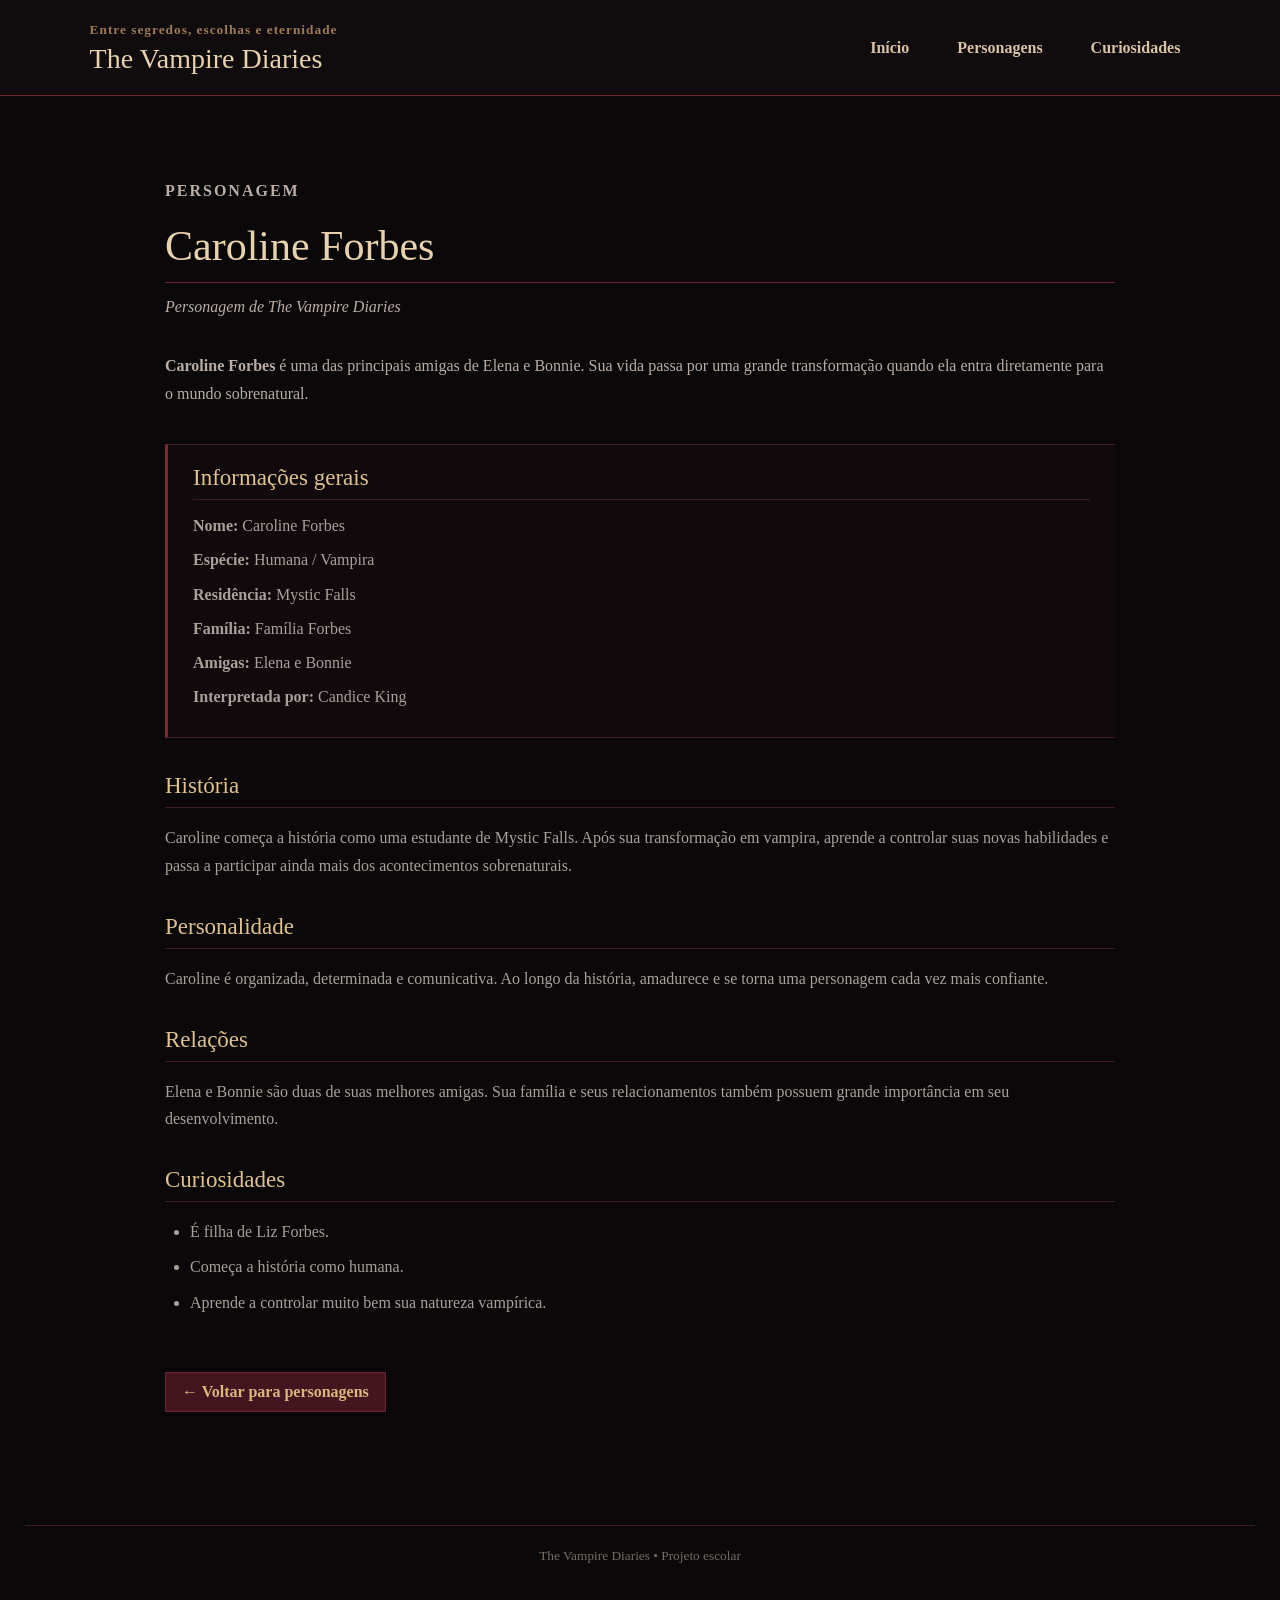
==== pages/caroline.html @ e614eb5e "first commit" ====
<!DOCTYPE html>
<html lang="pt-BR">

<head>
    <meta charset="UTF-8">
    <meta name="viewport" content="width=device-width, initial-scale=1.0">
    <title>Caroline Forbes • The Vampire Diaries</title>
    <link rel="stylesheet" href="../css/style.css">
</head>

<body>

<header>
    <section>
        <p class="frase"><small><b>Entre segredos, escolhas e eternidade</b></small></p>
        <h1>The Vampire Diaries</h1>
    </section>

    <nav class="header-itens">
        <a href="../index.html"><b>Início</b></a>
        <a href="personagens.html"><b>Personagens</b></a>
        <a href="curiosidades.html"><b>Curiosidades</b></a>
    </nav>
</header>

<main class="pagina-wiki">

    <article class="artigo-personagem">

        <p class="pequeno"><b>PERSONAGEM</b></p>
        <h2>Caroline Forbes</h2>
        <p class="subtitulo-personagem">Personagem de The Vampire Diaries</p>

        <p>
            <b>Caroline Forbes</b> é uma das principais amigas de Elena e Bonnie.
            Sua vida passa por uma grande transformação quando ela entra
            diretamente para o mundo sobrenatural.
        </p>

        <section class="ficha-personagem">
            <h3>Informações gerais</h3>
            <p><b>Nome:</b> Caroline Forbes</p>
            <p><b>Espécie:</b> Humana / Vampira</p>
            <p><b>Residência:</b> Mystic Falls</p>
            <p><b>Família:</b> Família Forbes</p>
            <p><b>Amigas:</b> Elena e Bonnie</p>
            <p><b>Interpretada por:</b> Candice King</p>
        </section>

        <section>
            <h3>História</h3>
            <p>
                Caroline começa a história como uma estudante de Mystic Falls.
                Após sua transformação em vampira, aprende a controlar suas
                novas habilidades e passa a participar ainda mais dos
                acontecimentos sobrenaturais.
            </p>
        </section>

        <section>
            <h3>Personalidade</h3>
            <p>
                Caroline é organizada, determinada e comunicativa.
                Ao longo da história, amadurece e se torna uma personagem
                cada vez mais confiante.
            </p>
        </section>

        <section>
            <h3>Relações</h3>
            <p>
                Elena e Bonnie são duas de suas melhores amigas.
                Sua família e seus relacionamentos também possuem grande
                importância em seu desenvolvimento.
            </p>
        </section>

        <section>
            <h3>Curiosidades</h3>
            <ul>
                <li>É filha de Liz Forbes.</li>
                <li>Começa a história como humana.</li>
                <li>Aprende a controlar muito bem sua natureza vampírica.</li>
            </ul>
        </section>

        <a class="voltar-personagens" href="personagens.html">
            ← Voltar para personagens
        </a>

    </article>

</main>

<footer><hr><p><small>The Vampire Diaries • Projeto escolar</small></p></footer>

</body>
</html>
---- css/style.css ----
/* ========================================
   CONFIGURAÇÕES GERAIS
======================================== */

* {
    box-sizing: border-box;
}

body {
    margin: 0;
    background-color: #0b0809;
    color: #e7ddd0;
    font-family: Georgia, "Times New Roman", serif;
}


/* ========================================
   HEADER
======================================== */

header {
    display: flex;
    justify-content: space-between;
    align-items: center;

    padding: 20px 7%;

    background-color: #100b0c;

    border-bottom: 1px solid #6d2630;
}

header h1 {
    margin: 5px 0 0;

    color: #e7d2ad;

    font-size: 28px;
    font-weight: normal;
}

.frase {
    margin: 0;

    color: #9d7b57;

    letter-spacing: 1px;
}

.header-itens {
    display: flex;
    gap: 28px;
}

.header-itens a {
    color: #d8c3a5;

    text-decoration: none;
    font-weight: bold;

    padding: 8px 10px;
}

.header-itens a:hover {
    color: #ffffff;
    background-color: #46151d;
}


/* ========================================
   MAIN
======================================== */

main {
    width: 86%;
    max-width: 1200px;

    margin: 0 auto;
}


/* ========================================
   PÁGINA INICIAL
======================================== */

.inicio {
    display: flex;
    align-items: center;

    min-height: 540px;

    gap: 50px;

    border-bottom: 1px solid #4d1c23;
}

.texto-inicio {
    width: 48%;
}

.texto-inicio h2 {
    color: #e8d2b0;

    font-size: 38px;
    font-weight: normal;

    line-height: 1.1;
}

.texto-inicio p {
    color: #b9a99a;

    line-height: 1.7;

    font-size: 16px;
}

.imagem-inicio {
    width: 52%;
}

.imagem-inicio img {
    display: block;

    width: 100%;
    height: 430px;

    object-fit: cover;

    border-radius: 4px;

    border: 1px solid #6e2630;
}


/* BOTÃO */

.botao {
    display: inline-block;

    margin-top: 15px;

    padding: 12px 20px;

    background-color: #4b1720;

    color: #e3c898;

    text-decoration: none;
    font-weight: bold;

    border: 1px solid #9a7040;
}

.botao:hover {
    background-color: #6b202b;

    color: #ffffff;
}


/* ========================================
   DESTAQUES DA HOME
======================================== */

#destaques {
    padding: 70px 0;
}

.titulo-secao {
    text-align: center;

    max-width: 650px;

    margin: auto;
}

.titulo-secao h2 {
    color: #e7d2ad;

    font-size: 30px;

    font-weight: normal;
}

.titulo-secao p {
    color: #aaa09a;

    line-height: 1.6;
}

.destaques {
    display: flex;

    gap: 20px;

    margin-top: 40px;
}

.destaque-card {
    flex: 1;

    padding: 28px;

    background-color: #120c0e;

    border: 1px solid #4f1d25;
}

.destaque-card h3 {
    color: #cda66b;

    font-size: 21px;

    font-weight: normal;
}

.destaque-card p {
    color: #aaa09a;

    line-height: 1.6;
}


/* DESTAQUES CLICÁVEIS */

.link-destaque {
    flex: 1;

    display: flex;

    color: inherit;

    text-decoration: none;
}

.link-destaque .destaque-card {
    width: 100%;

    min-height: 210px;

    cursor: pointer;

    transition:
        transform 0.3s,
        border-color 0.3s,
        background-color 0.3s;
}

.link-destaque:hover .destaque-card {
    transform: translateY(-5px);

    border-color: #a06c3d;

    background-color: #160d10;
}

.link-destaque span {
    display: inline-block;

    margin-top: 15px;

    color: #cda66b;

    font-size: 14px;

    font-weight: bold;
}


/* ========================================
   CABEÇALHO DAS PÁGINAS
======================================== */

.cabecalho-pagina {
    padding: 70px 0 45px;

    border-bottom: 1px solid #4d1c23;
}

.pequeno {
    color: #a87945;

    letter-spacing: 2px;
}

.cabecalho-pagina h2 {
    margin: 10px 0;

    color: #e6d1ad;

    font-size: 42px;

    font-weight: normal;
}

.cabecalho-pagina p {
    color: #aaa09a;

    line-height: 1.6;
}


/* ========================================
   GALERIA DE PERSONAGENS
======================================== */

.galeria {
    display: grid;

    grid-template-columns:
        repeat(3, minmax(0, 1fr));

    gap: 25px;

    width: 100%;

    padding: 50px 0 80px;
}

.card {
    display: flex;

    flex-direction: column;

    width: 100%;

    min-width: 0;

    padding: 15px;

    background-color: #100a0c;

    border: 1px solid #54202a;

    overflow: hidden;

    transition:
        transform 0.3s,
        border-color 0.3s;
}

.card:hover {
    border-color: #a06c3d;

    transform: translateY(-4px);
}

.imagem-personagem {
    display: block;

    width: 100%;

    height: 260px;

    object-fit: cover;

    object-position: center;

    margin: 0;

    border-radius: 3px;

    cursor: pointer;
}

.card h3 {
    margin: 15px 0 8px;

    color: #dfc28f;

    font-size: 20px;

    font-weight: normal;
}

.card p {
    margin: 0 0 15px;

    color: #aaa09a;

    font-size: 14px;

    line-height: 1.5;

    flex-grow: 1;
}

.ver-mais {
    display: inline-block;

    align-self: flex-start;

    padding: 5px 0;

    color: #cda66b;

    text-decoration: none;

    font-weight: bold;
}

.ver-mais:hover {
    color: #ffffff;

    text-decoration: underline;
}


/* ========================================
   CURIOSIDADES
======================================== */

.curiosidades {
    display: flex;

    gap: 45px;

    padding: 55px 0;
}

.imagem-curiosidade {
    width: 42%;
}

.imagem-curiosidade img {
    display: block;

    width: 100%;

    height: 500px;

    object-fit: cover;

    border-radius: 4px;

    border: 1px solid #60232c;
}

.lista-curiosidades {
    width: 58%;
}

.curiosidade {
    display: flex;

    gap: 20px;

    padding: 20px 0;

    border-bottom: 1px solid #3b1a20;
}

.numero {
    margin: 0;

    color: #c99d58;

    font-size: 25px;
}

.conteudo-curiosidade {
    width: 100%;
}

.conteudo-curiosidade h3 {
    margin: 0 0 8px;

    color: #e0c99f;

    font-weight: normal;
}

.conteudo-curiosidade > p {
    margin: 0;

    color: #aaa09a;

    line-height: 1.5;
}


/* BOTÃO DAS CURIOSIDADES */

.botao-curiosidade {
    margin-top: 12px;

    padding: 0;

    background-color: transparent;

    border: none;

    color: #cda66b;

    font-family:
        Georgia,
        "Times New Roman",
        serif;

    font-size: 14px;

    font-weight: bold;

    cursor: pointer;
}

.botao-curiosidade:hover {
    color: #ffffff;

    text-decoration: underline;
}


/* TEXTO ESCONDIDO */

.texto-extra {
    display: none;

    margin-top: 15px;

    padding: 15px 18px;

    background-color: #100a0c;

    border-left: 2px solid #7b2935;
}

.texto-extra.mostrar {
    display: block;
}

.texto-extra p {
    margin: 0;

    color: #aaa09a;

    font-size: 14px;

    line-height: 1.7;
}


/* ========================================
   VOCÊ SABIA?
======================================== */

.voce-sabia {
    padding: 70px 0;

    border-top: 1px solid #4d1c23;
}

.titulo-sabia {
    text-align: center;

    max-width: 650px;

    margin: 0 auto 40px;
}

.titulo-sabia h2 {
    margin: 10px 0;

    color: #e7d2ad;

    font-size: 32px;

    font-weight: normal;
}

.titulo-sabia p {
    color: #aaa09a;

    line-height: 1.6;
}


/* TRÊS CARDS LADO A LADO */

.cards-sabia {
    display: flex;

    gap: 20px;

    align-items: stretch;
}

.card-sabia {
    flex: 1;

    padding: 28px;

    background-color: #100a0c;

    border: 1px solid #54202a;

    transition:
        transform 0.3s,
        border-color 0.3s;
}

.card-sabia:hover {
    transform: translateY(-5px);

    border-color: #a06c3d;
}

.simbolo-sabia {
    margin: 0 0 12px;

    font-size: 23px;
}

.card-sabia h3 {
    margin: 0 0 15px;

    color: #dfc28f;

    font-size: 21px;

    font-weight: normal;
}

.card-sabia > p:not(.simbolo-sabia) {
    color: #aaa09a;

    line-height: 1.6;
}


/* BOTÃO DESCOBRIR */

.abrir-sabia {
    margin-top: 15px;

    padding: 0;

    background: none;

    border: none;

    color: #cda66b;

    font-family:
        Georgia,
        "Times New Roman",
        serif;

    font-size: 14px;

    font-weight: bold;

    cursor: pointer;
}

.abrir-sabia:hover {
    color: #ffffff;

    text-decoration: underline;
}


/* RESPOSTA DOS CARDS */

.resposta-sabia {
    display: none;

    margin-top: 20px;

    padding-top: 15px;

    border-top: 1px solid #4d1c23;
}

.resposta-sabia.mostrar {
    display: block;
}

.resposta-sabia p {
    margin: 0;

    color: #aaa09a;

    font-size: 14px;

    line-height: 1.7;
}


/* ========================================
   LINK EXTERNO
======================================== */

.link-externo {
    text-align: center;

    padding: 35px;

    margin-bottom: 70px;

    background-color: #110b0d;

    border: 1px solid #4d1c24;
}

.link-externo h3 {
    color: #dec18d;

    font-weight: normal;
}

.link-externo p {
    color: #aaa09a;
}

.link-externo a {
    display: inline-block;

    padding: 10px 18px;

    color: #e0c28d;

    background-color: #43151e;

    text-decoration: none;

    font-weight: bold;
}

.link-externo a:hover {
    background-color: #681f2b;

    color: #ffffff;
}


/* ========================================
   PÁGINA INDIVIDUAL DO PERSONAGEM
======================================== */

.personagem-individual {
    display: flex;

    align-items: center;

    gap: 50px;

    padding: 70px 0;

    border-bottom: 1px solid #4d1c23;
}

.personagem-individual article {
    width: 50%;
}

.personagem-individual h2 {
    color: #e6d1ad;

    font-size: 42px;

    font-weight: normal;
}

.personagem-individual p {
    color: #aaa09a;

    line-height: 1.7;
}

.personagem-individual img {
    display: block;

    width: 100%;

    height: 450px;

    object-fit: cover;

    border: 1px solid #6e2630;

    border-radius: 4px;
}

.informacao-personagem {
    padding: 50px 0 80px;
}

.informacao-personagem h3 {
    color: #dfc28f;

    font-size: 25px;

    font-weight: normal;
}

.informacao-personagem p {
    color: #aaa09a;

    line-height: 1.7;
}

.informacao-personagem a {
    display: inline-block;

    margin-top: 20px;

    padding: 10px 18px;

    color: #e0c28d;

    background-color: #43151e;

    border: 1px solid #6e2630;

    text-decoration: none;
}

.informacao-personagem a:hover {
    background-color: #681f2b;

    color: #ffffff;
}


/* ========================================
   MINI WIKIPEDIA
======================================== */

.pagina-wiki {
    width: 86%;

    max-width: 950px;

    margin: 0 auto;
}

.artigo-personagem {
    padding: 65px 0 80px;
}

.artigo-personagem > h2 {
    margin: 8px 0 5px;

    color: #e7d2ad;

    font-size: 42px;

    font-weight: normal;

    border-bottom: 1px solid #6d2630;

    padding-bottom: 12px;
}

.subtitulo-personagem {
    margin-top: 10px;

    margin-bottom: 30px;

    color: #887c75;

    font-style: italic;
}

.artigo-personagem > p {
    color: #b9ada5;

    font-size: 16px;

    line-height: 1.8;
}

.artigo-personagem section {
    margin-top: 35px;
}

.artigo-personagem section h3 {
    margin-bottom: 12px;

    padding-bottom: 8px;

    color: #dfc28f;

    font-size: 23px;

    font-weight: normal;

    border-bottom: 1px solid #3f1a20;
}

.artigo-personagem section p,
.artigo-personagem li {
    color: #aaa09a;

    line-height: 1.7;
}

.ficha-personagem {
    padding: 20px 25px;

    background-color: #100a0c;

    border-left: 3px solid #7b2935;

    border-top: 1px solid #3f1a20;

    border-bottom: 1px solid #3f1a20;
}

.ficha-personagem h3 {
    margin-top: 0;
}

.ficha-personagem p {
    margin: 7px 0;
}

.artigo-personagem ul {
    padding-left: 25px;
}

.artigo-personagem li {
    margin-bottom: 8px;
}

.voltar-personagens {
    display: inline-block;

    margin-top: 40px;

    padding: 10px 16px;

    color: #d9b77c;

    background-color: #43151e;

    border: 1px solid #6e2630;

    text-decoration: none;

    font-weight: bold;
}

.voltar-personagens:hover {
    background-color: #681f2b;

    color: #ffffff;
}


/* ========================================
   FOOTER
======================================== */

footer {
    text-align: center;

    padding: 25px;

    color: #766b65;
}

footer hr {
    margin-bottom: 20px;

    border: 0;

    border-top: 1px solid #3e1b21;
}


/* ========================================
   RESPONSIVIDADE
======================================== */

@media (max-width: 900px) {

    .galeria {
        grid-template-columns:
            repeat(2, minmax(0, 1fr));
    }

}


@media (max-width: 650px) {

    header {
        flex-direction: column;

        gap: 20px;

        text-align: center;
    }

    .header-itens {
        flex-wrap: wrap;

        justify-content: center;
    }

    main {
        width: 90%;
    }

    .inicio {
        flex-direction: column;

        padding: 50px 0;
    }

    .texto-inicio,
    .imagem-inicio {
        width: 100%;
    }

    .destaques {
        flex-direction: column;
    }

    .galeria {
        grid-template-columns: 1fr;
    }

    .curiosidades {
        flex-direction: column;
    }

    .imagem-curiosidade,
    .lista-curiosidades {
        width: 100%;
    }

    .cards-sabia {
        flex-direction: column;
    }

    .personagem-individual {
        flex-direction: column;
    }

    .personagem-individual article {
        width: 100%;
    }

    .pagina-wiki {
        width: 90%;
    }

    .artigo-personagem > h2 {
        font-size: 34px;
    }

}
/* ========================================
   GALERIA DE IMAGENS DA HOME
======================================== */

.galeria-inicio {
    position: relative;
}


/* IMAGEM CLICÁVEL */

.galeria-inicio img {
    cursor: pointer;

    transition:
        opacity 0.3s,
        transform 0.3s;
}

.galeria-inicio img:hover {
    opacity: 0.9;
}


/* ========================================
   CONTADOR 1 / 5
======================================== */

.indicador-imagem {
    position: absolute;

    right: 15px;
    bottom: 15px;

    padding: 7px 11px;

    background-color: rgba(11, 8, 9, 0.88);

    color: #e7d2ad;

    border: 1px solid #6d2630;

    font-size: 13px;
}


/* ========================================
   BOLINHAS
======================================== */

.bolinhas-galeria {
    display: flex;

    justify-content: center;
    align-items: center;

    gap: 10px;

    margin-top: 15px;
}


.bolinha {
    width: 10px;
    height: 10px;

    padding: 0;

    border-radius: 50%;

    border: 1px solid #9d7b57;

    background-color: transparent;

    cursor: pointer;

    transition:
        background-color 0.3s,
        transform 0.3s;
}


.bolinha:hover {
    background-color: #9d7b57;

    transform: scale(1.2);
}


.bolinha.ativa {
    background-color: #cda66b;

    border-color: #cda66b;
}
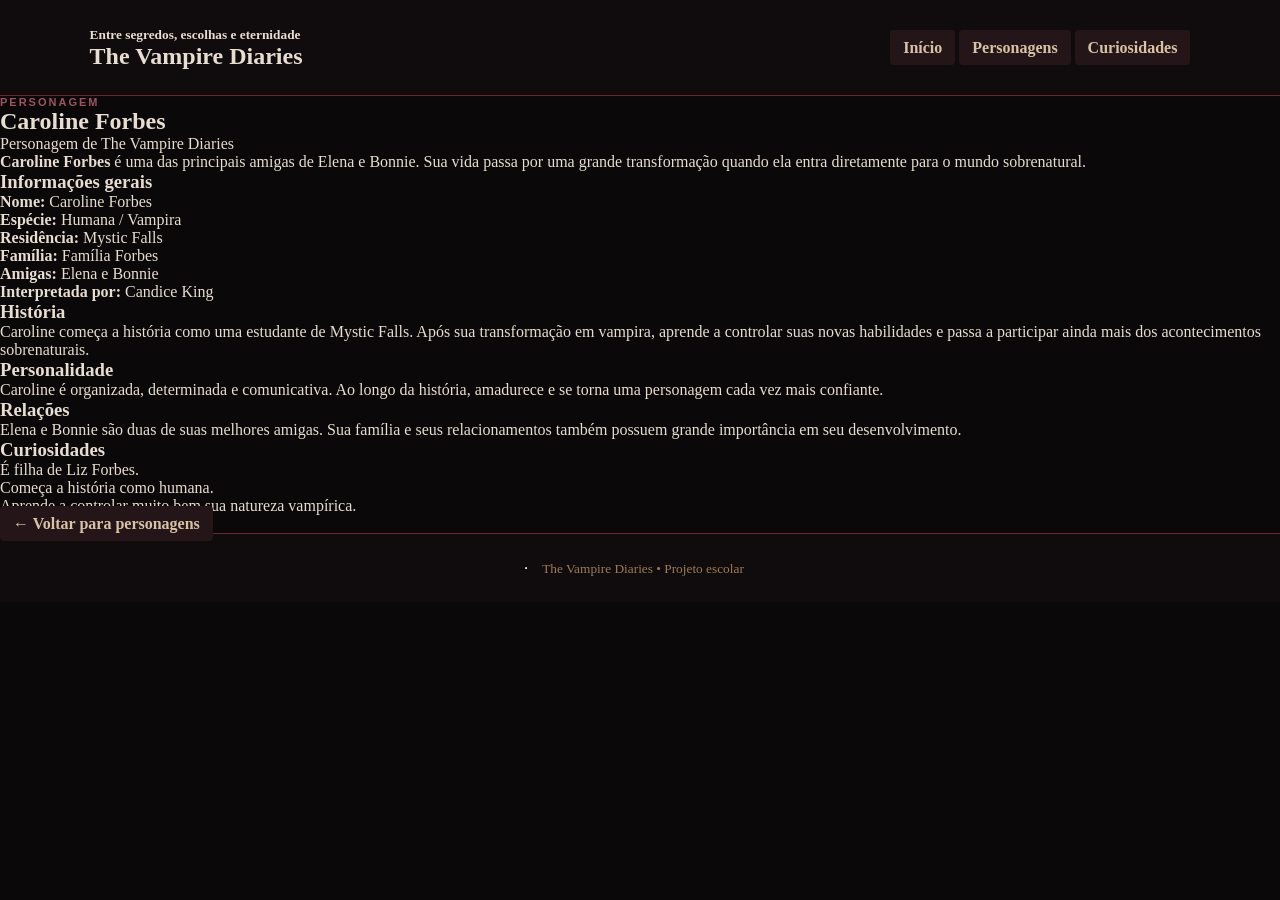
==== commit 0733871b: "first commit" ====
--- a/pages/caroline.html
+++ b/pages/caroline.html
@@ -5,7 +5,7 @@
     <meta charset="UTF-8">
     <meta name="viewport" content="width=device-width, initial-scale=1.0">
     <title>Caroline Forbes • The Vampire Diaries</title>
-    <link rel="stylesheet" href="../css/style.css">
+    <link rel="stylesheet" href="/css/style.css">
 </head>
 
 <body>
@@ -95,4 +95,4 @@
 <footer><hr><p><small>The Vampire Diaries • Projeto escolar</small></p></footer>
 
 </body>
-</html>+</html>
--- a/css/style.css
+++ b/css/style.css
@@ -1,1150 +1,316 @@
-/* ========================================
-   CONFIGURAÇÕES GERAIS
-======================================== */
-
 * {
-    box-sizing: border-box;
+margin: 0;
+padding: 0;
+box-sizing: border-box;
 }
 
 body {
-    margin: 0;
-    background-color: #0b0809;
-    color: #e7ddd0;
-    font-family: Georgia, "Times New Roman", serif;
-}
-
-
-/* ========================================
-   HEADER
-======================================== */
+font-family: Georgia, "Times New Roman", serif;
+background-color: #0b0809;
+color: #e7ddd0;
+}
+
+
 
 header {
-    display: flex;
-    justify-content: space-between;
-    align-items: center;
-
-    padding: 20px 7%;
-
-    background-color: #100b0c;
-
-    border-bottom: 1px solid #6d2630;
-}
-
-header h1 {
-    margin: 5px 0 0;
-
-    color: #e7d2ad;
-
-    font-size: 28px;
-    font-weight: normal;
-}
-
-.frase {
-    margin: 0;
-
-    color: #9d7b57;
-
-    letter-spacing: 1px;
-}
-
-.header-itens {
-    display: flex;
-    gap: 28px;
-}
-
-.header-itens a {
-    color: #d8c3a5;
-
-    text-decoration: none;
-    font-weight: bold;
-
-    padding: 8px 10px;
-}
-
-.header-itens a:hover {
-    color: #ffffff;
-    background-color: #46151d;
-}
-
-
-/* ========================================
-   MAIN
-======================================== */
-
-main {
-    width: 86%;
-    max-width: 1200px;
-
-    margin: 0 auto;
-}
-
-
-/* ========================================
-   PÁGINA INICIAL
-======================================== */
+display: flex;
+justify-content: space-between;
+align-items: center;
+gap: 30px;
+
+padding: 25px 7%;
+
+background-color: #100b0c;
+border-bottom: 1px solid #6d2630;
+}
+
+.titulo h1 {
+font-size: 30px;
+color: #e7d2ad;
+margin-bottom: 5px;
+}
+
+.titulo p {
+font-size: 14px;
+color: #9d7b57;
+}
+
+
+
+
+.menu {
+display: flex;
+align-items: center;
+gap: 10px;
+}
+
+a {
+color: #d8c3a5;
+background-color: #241519;
+
+padding: 9px 13px;
+
+text-decoration: none;
+font-weight: bold;
+
+border-radius: 4px;
+}
+
+a:hover {
+color: #ffffff;
+background-color: #46151d;
+}
+
+
+
 
 .inicio {
-    display: flex;
-    align-items: center;
-
-    min-height: 540px;
-
-    gap: 50px;
-
-    border-bottom: 1px solid #4d1c23;
-}
-
-.texto-inicio {
-    width: 48%;
-}
-
-.texto-inicio h2 {
-    color: #e8d2b0;
-
-    font-size: 38px;
-    font-weight: normal;
-
-    line-height: 1.1;
-}
-
-.texto-inicio p {
-    color: #b9a99a;
-
-    line-height: 1.7;
-
-    font-size: 16px;
-}
-
-.imagem-inicio {
-    width: 52%;
-}
-
-.imagem-inicio img {
-    display: block;
-
-    width: 100%;
-    height: 430px;
-
-    object-fit: cover;
-
-    border-radius: 4px;
-
-    border: 1px solid #6e2630;
-}
-
-
-/* BOTÃO */
-
-.botao {
-    display: inline-block;
-
-    margin-top: 15px;
-
-    padding: 12px 20px;
-
-    background-color: #4b1720;
-
-    color: #e3c898;
-
-    text-decoration: none;
-    font-weight: bold;
-
-    border: 1px solid #9a7040;
-}
-
-.botao:hover {
-    background-color: #6b202b;
-
-    color: #ffffff;
-}
-
-
-/* ========================================
-   DESTAQUES DA HOME
-======================================== */
+display: flex;
+justify-content: space-between;
+align-items: center;
+gap: 50px;
+
+padding: 60px 7%;
+}
+
+.inicio-texto {
+flex: 1;
+}
+
+.inicio-texto h2 {
+font-size: 40px;
+color: #e7d2ad;
+
+margin-top: 8px;
+margin-right: 0;
+margin-bottom: 18px;
+margin-left: 0;
+}
+
+.inicio-texto > p {
+line-height: 1.6;
+margin-bottom: 25px;
+}
+
+.pequeno {
+font-family: Arial, sans-serif;
+
+font-size: 11px;
+font-weight: bold;
+
+color: #9d5360;
+
+letter-spacing: 2px;
+}
+
+.inicio-imagem {
+flex: 1;
+}
+
+.inicio-imagem img {
+width: 100%;
+height: 350px;
+
+object-fit: cover;
+
+border-radius: 10px;
+}
+
+
+
 
 #destaques {
-    padding: 70px 0;
-}
-
-.titulo-secao {
-    text-align: center;
-
-    max-width: 650px;
-
-    margin: auto;
-}
-
-.titulo-secao h2 {
-    color: #e7d2ad;
-
-    font-size: 30px;
-
-    font-weight: normal;
-}
-
-.titulo-secao p {
-    color: #aaa09a;
-
-    line-height: 1.6;
-}
-
-.destaques {
-    display: flex;
-
-    gap: 20px;
-
-    margin-top: 40px;
-}
-
-.destaque-card {
-    flex: 1;
-
-    padding: 28px;
-
-    background-color: #120c0e;
-
-    border: 1px solid #4f1d25;
-}
-
-.destaque-card h3 {
-    color: #cda66b;
-
-    font-size: 21px;
-
-    font-weight: normal;
-}
-
-.destaque-card p {
-    color: #aaa09a;
-
-    line-height: 1.6;
-}
-
-
-/* DESTAQUES CLICÁVEIS */
-
-.link-destaque {
-    flex: 1;
-
-    display: flex;
-
-    color: inherit;
-
-    text-decoration: none;
-}
-
-.link-destaque .destaque-card {
-    width: 100%;
-
-    min-height: 210px;
-
-    cursor: pointer;
-
-    transition:
-        transform 0.3s,
-        border-color 0.3s,
-        background-color 0.3s;
-}
-
-.link-destaque:hover .destaque-card {
-    transform: translateY(-5px);
-
-    border-color: #a06c3d;
-
-    background-color: #160d10;
-}
-
-.link-destaque span {
-    display: inline-block;
-
-    margin-top: 15px;
-
-    color: #cda66b;
-
-    font-size: 14px;
-
-    font-weight: bold;
-}
-
-
-/* ========================================
-   CABEÇALHO DAS PÁGINAS
-======================================== */
-
-.cabecalho-pagina {
-    padding: 70px 0 45px;
-
-    border-bottom: 1px solid #4d1c23;
-}
-
-.pequeno {
-    color: #a87945;
-
-    letter-spacing: 2px;
-}
-
-.cabecalho-pagina h2 {
-    margin: 10px 0;
-
-    color: #e6d1ad;
-
-    font-size: 42px;
-
-    font-weight: normal;
-}
-
-.cabecalho-pagina p {
-    color: #aaa09a;
-
-    line-height: 1.6;
-}
-
-
-/* ========================================
-   GALERIA DE PERSONAGENS
-======================================== */
-
-.galeria {
-    display: grid;
-
-    grid-template-columns:
-        repeat(3, minmax(0, 1fr));
-
-    gap: 25px;
-
-    width: 100%;
-
-    padding: 50px 0 80px;
-}
+padding: 50px 7%;
+background-color: #100b0c;
+}
+
+#destaques h2 {
+font-size: 30px;
+color: #e7d2ad;
+
+margin: 8px 0 10px;
+}
+
+.texto-pagina {
+color: #b9aaa1;
+margin-bottom: 25px;
+}
+
+.cards-inicio {
+display: flex;
+gap: 20px;
+
+margin-bottom: 30px;
+}
+
+.destaque {
+flex: 1;
+
+padding: 22px;
+
+background-color: #181113;
+
+border-radius: 7px;
+}
+
+.destaque h3 {
+color: #d8c3a5;
+margin-bottom: 10px;
+}
+
+.destaque p {
+font-family: Arial, sans-serif;
+
+font-size: 14px;
+color: #b9aaa1;
+
+line-height: 1.5;
+}
+
+
+
+
+.personagens {
+padding: 50px 7%;
+}
+
+.personagens h2 {
+font-size: 32px;
+color: #e7d2ad;
+
+margin-top: 8px;
+margin-bottom: 10px;
+margin-left: 0;
+margin-right: 0;
+}
+
+.container-cards {
+display: flex;
+flex-wrap: wrap;
+gap: 20px;
+}
+
+
+
 
 .card {
-    display: flex;
-
-    flex-direction: column;
-
-    width: 100%;
-
-    min-width: 0;
-
-    padding: 15px;
-
-    background-color: #100a0c;
-
-    border: 1px solid #54202a;
-
-    overflow: hidden;
-
-    transition:
-        transform 0.3s,
-        border-color 0.3s;
-}
-
-.card:hover {
-    border-color: #a06c3d;
-
-    transform: translateY(-4px);
-}
-
-.imagem-personagem {
-    display: block;
-
-    width: 100%;
-
-    height: 260px;
-
-    object-fit: cover;
-
-    object-position: center;
-
-    margin: 0;
-
-    border-radius: 3px;
-
-    cursor: pointer;
-}
-
-.card h3 {
-    margin: 15px 0 8px;
-
-    color: #dfc28f;
-
-    font-size: 20px;
-
-    font-weight: normal;
-}
-
-.card p {
-    margin: 0 0 15px;
-
-    color: #aaa09a;
-
-    font-size: 14px;
-
-    line-height: 1.5;
-
-    flex-grow: 1;
-}
-
-.ver-mais {
-    display: inline-block;
-
-    align-self: flex-start;
-
-    padding: 5px 0;
-
-    color: #cda66b;
-
-    text-decoration: none;
-
-    font-weight: bold;
-}
-
-.ver-mais:hover {
-    color: #ffffff;
-
-    text-decoration: underline;
-}
-
-
-/* ========================================
-   CURIOSIDADES
-======================================== */
-
-.curiosidades {
-    display: flex;
-
-    gap: 45px;
-
-    padding: 55px 0;
-}
-
-.imagem-curiosidade {
-    width: 42%;
-}
-
-.imagem-curiosidade img {
-    display: block;
-
-    width: 100%;
-
-    height: 500px;
-
-    object-fit: cover;
-
-    border-radius: 4px;
-
-    border: 1px solid #60232c;
-}
-
-.lista-curiosidades {
-    width: 58%;
+width: 31%;
+
+background-color: #151012;
+
+border-radius: 8px;
+
+overflow: hidden;
+}
+
+.card img {
+width: 100%;
+height: 300px;
+
+object-fit: cover;
+}
+
+.card-conteudo {
+padding: 18px;
+}
+
+.card-conteudo h3 {
+font-size: 18px;
+color: #e7d2ad;
+
+margin-bottom: 8px;
+}
+
+.card-conteudo p {
+font-family: Arial, sans-serif;
+
+font-size: 14px;
+color: #b9aaa1;
+
+line-height: 1.5;
+}
+
+
+
+
+#curiosidades {
+display: flex;
+justify-content: space-between;
+align-items: center;
+
+gap: 50px;
+
+padding: 60px 7%;
+}
+
+.curiosidades-texto {
+flex: 1;
+}
+
+.curiosidades-texto > h2 {
+font-size: 34px;
+color: #e7d2ad;
+
+margin-top: 8px;
+margin-bottom: 25px;
+margin-left: 0;
+margin-right: 0;
 }
 
 .curiosidade {
-    display: flex;
-
-    gap: 20px;
-
-    padding: 20px 0;
-
-    border-bottom: 1px solid #3b1a20;
-}
-
-.numero {
-    margin: 0;
-
-    color: #c99d58;
-
-    font-size: 25px;
-}
-
-.conteudo-curiosidade {
-    width: 100%;
-}
-
-.conteudo-curiosidade h3 {
-    margin: 0 0 8px;
-
-    color: #e0c99f;
-
-    font-weight: normal;
-}
-
-.conteudo-curiosidade > p {
-    margin: 0;
-
-    color: #aaa09a;
-
-    line-height: 1.5;
-}
-
-
-/* BOTÃO DAS CURIOSIDADES */
-
-.botao-curiosidade {
-    margin-top: 12px;
-
-    padding: 0;
-
-    background-color: transparent;
-
-    border: none;
-
-    color: #cda66b;
-
-    font-family:
-        Georgia,
-        "Times New Roman",
-        serif;
-
-    font-size: 14px;
-
-    font-weight: bold;
-
-    cursor: pointer;
-}
-
-.botao-curiosidade:hover {
-    color: #ffffff;
-
-    text-decoration: underline;
-}
-
-
-/* TEXTO ESCONDIDO */
-
-.texto-extra {
-    display: none;
-
-    margin-top: 15px;
-
-    padding: 15px 18px;
-
-    background-color: #100a0c;
-
-    border-left: 2px solid #7b2935;
-}
-
-.texto-extra.mostrar {
-    display: block;
-}
-
-.texto-extra p {
-    margin: 0;
-
-    color: #aaa09a;
-
-    font-size: 14px;
-
-    line-height: 1.7;
-}
-
-
-/* ========================================
-   VOCÊ SABIA?
-======================================== */
-
-.voce-sabia {
-    padding: 70px 0;
-
-    border-top: 1px solid #4d1c23;
-}
-
-.titulo-sabia {
-    text-align: center;
-
-    max-width: 650px;
-
-    margin: 0 auto 40px;
-}
-
-.titulo-sabia h2 {
-    margin: 10px 0;
-
-    color: #e7d2ad;
-
-    font-size: 32px;
-
-    font-weight: normal;
-}
-
-.titulo-sabia p {
-    color: #aaa09a;
-
-    line-height: 1.6;
-}
-
-
-/* TRÊS CARDS LADO A LADO */
-
-.cards-sabia {
-    display: flex;
-
-    gap: 20px;
-
-    align-items: stretch;
-}
-
-.card-sabia {
-    flex: 1;
-
-    padding: 28px;
-
-    background-color: #100a0c;
-
-    border: 1px solid #54202a;
-
-    transition:
-        transform 0.3s,
-        border-color 0.3s;
-}
-
-.card-sabia:hover {
-    transform: translateY(-5px);
-
-    border-color: #a06c3d;
-}
-
-.simbolo-sabia {
-    margin: 0 0 12px;
-
-    font-size: 23px;
-}
-
-.card-sabia h3 {
-    margin: 0 0 15px;
-
-    color: #dfc28f;
-
-    font-size: 21px;
-
-    font-weight: normal;
-}
-
-.card-sabia > p:not(.simbolo-sabia) {
-    color: #aaa09a;
-
-    line-height: 1.6;
-}
-
-
-/* BOTÃO DESCOBRIR */
-
-.abrir-sabia {
-    margin-top: 15px;
-
-    padding: 0;
-
-    background: none;
-
-    border: none;
-
-    color: #cda66b;
-
-    font-family:
-        Georgia,
-        "Times New Roman",
-        serif;
-
-    font-size: 14px;
-
-    font-weight: bold;
-
-    cursor: pointer;
-}
-
-.abrir-sabia:hover {
-    color: #ffffff;
-
-    text-decoration: underline;
-}
-
-
-/* RESPOSTA DOS CARDS */
-
-.resposta-sabia {
-    display: none;
-
-    margin-top: 20px;
-
-    padding-top: 15px;
-
-    border-top: 1px solid #4d1c23;
-}
-
-.resposta-sabia.mostrar {
-    display: block;
-}
-
-.resposta-sabia p {
-    margin: 0;
-
-    color: #aaa09a;
-
-    font-size: 14px;
-
-    line-height: 1.7;
-}
-
-
-/* ========================================
-   LINK EXTERNO
-======================================== */
-
-.link-externo {
-    text-align: center;
-
-    padding: 35px;
-
-    margin-bottom: 70px;
-
-    background-color: #110b0d;
-
-    border: 1px solid #4d1c24;
-}
-
-.link-externo h3 {
-    color: #dec18d;
-
-    font-weight: normal;
-}
-
-.link-externo p {
-    color: #aaa09a;
-}
-
-.link-externo a {
-    display: inline-block;
-
-    padding: 10px 18px;
-
-    color: #e0c28d;
-
-    background-color: #43151e;
-
-    text-decoration: none;
-
-    font-weight: bold;
-}
-
-.link-externo a:hover {
-    background-color: #681f2b;
-
-    color: #ffffff;
-}
-
-
-/* ========================================
-   PÁGINA INDIVIDUAL DO PERSONAGEM
-======================================== */
-
-.personagem-individual {
-    display: flex;
-
-    align-items: center;
-
-    gap: 50px;
-
-    padding: 70px 0;
-
-    border-bottom: 1px solid #4d1c23;
-}
-
-.personagem-individual article {
-    width: 50%;
-}
-
-.personagem-individual h2 {
-    color: #e6d1ad;
-
-    font-size: 42px;
-
-    font-weight: normal;
-}
-
-.personagem-individual p {
-    color: #aaa09a;
-
-    line-height: 1.7;
-}
-
-.personagem-individual img {
-    display: block;
-
-    width: 100%;
-
-    height: 450px;
-
-    object-fit: cover;
-
-    border: 1px solid #6e2630;
-
-    border-radius: 4px;
-}
-
-.informacao-personagem {
-    padding: 50px 0 80px;
-}
-
-.informacao-personagem h3 {
-    color: #dfc28f;
-
-    font-size: 25px;
-
-    font-weight: normal;
-}
-
-.informacao-personagem p {
-    color: #aaa09a;
-
-    line-height: 1.7;
-}
-
-.informacao-personagem a {
-    display: inline-block;
-
-    margin-top: 20px;
-
-    padding: 10px 18px;
-
-    color: #e0c28d;
-
-    background-color: #43151e;
-
-    border: 1px solid #6e2630;
-
-    text-decoration: none;
-}
-
-.informacao-personagem a:hover {
-    background-color: #681f2b;
-
-    color: #ffffff;
-}
-
-
-/* ========================================
-   MINI WIKIPEDIA
-======================================== */
-
-.pagina-wiki {
-    width: 86%;
-
-    max-width: 950px;
-
-    margin: 0 auto;
-}
-
-.artigo-personagem {
-    padding: 65px 0 80px;
-}
-
-.artigo-personagem > h2 {
-    margin: 8px 0 5px;
-
-    color: #e7d2ad;
-
-    font-size: 42px;
-
-    font-weight: normal;
-
-    border-bottom: 1px solid #6d2630;
-
-    padding-bottom: 12px;
-}
-
-.subtitulo-personagem {
-    margin-top: 10px;
-
-    margin-bottom: 30px;
-
-    color: #887c75;
-
-    font-style: italic;
-}
-
-.artigo-personagem > p {
-    color: #b9ada5;
-
-    font-size: 16px;
-
-    line-height: 1.8;
-}
-
-.artigo-personagem section {
-    margin-top: 35px;
-}
-
-.artigo-personagem section h3 {
-    margin-bottom: 12px;
-
-    padding-bottom: 8px;
-
-    color: #dfc28f;
-
-    font-size: 23px;
-
-    font-weight: normal;
-
-    border-bottom: 1px solid #3f1a20;
-}
-
-.artigo-personagem section p,
-.artigo-personagem li {
-    color: #aaa09a;
-
-    line-height: 1.7;
-}
-
-.ficha-personagem {
-    padding: 20px 25px;
-
-    background-color: #100a0c;
-
-    border-left: 3px solid #7b2935;
-
-    border-top: 1px solid #3f1a20;
-
-    border-bottom: 1px solid #3f1a20;
-}
-
-.ficha-personagem h3 {
-    margin-top: 0;
-}
-
-.ficha-personagem p {
-    margin: 7px 0;
-}
-
-.artigo-personagem ul {
-    padding-left: 25px;
-}
-
-.artigo-personagem li {
-    margin-bottom: 8px;
-}
-
-.voltar-personagens {
-    display: inline-block;
-
-    margin-top: 40px;
-
-    padding: 10px 16px;
-
-    color: #d9b77c;
-
-    background-color: #43151e;
-
-    border: 1px solid #6e2630;
-
-    text-decoration: none;
-
-    font-weight: bold;
-}
-
-.voltar-personagens:hover {
-    background-color: #681f2b;
-
-    color: #ffffff;
-}
-
-
-/* ========================================
-   FOOTER
-======================================== */
+padding: 18px;
+margin-bottom: 15px;
+
+background-color: #151012;
+
+border-radius: 7px;
+}
+
+.curiosidade h3 {
+color: #d8c3a5;
+margin-bottom: 8px;
+}
+
+.curiosidade p {
+font-family: Arial, sans-serif;
+
+font-size: 14px;
+color: #b9aaa1;
+
+line-height: 1.5;
+}
+
+.curiosidades-imagem {
+flex: 1;
+}
+
+.curiosidades-imagem img {
+width: 100%;
+height: 430px;
+
+object-fit: cover;
+
+border-radius: 10px;
+}
+
+
+
 
 footer {
-    text-align: center;
-
-    padding: 25px;
-
-    color: #766b65;
-}
-
-footer hr {
-    margin-bottom: 20px;
-
-    border: 0;
-
-    border-top: 1px solid #3e1b21;
-}
-
-
-/* ========================================
-   RESPONSIVIDADE
-======================================== */
-
-@media (max-width: 900px) {
-
-    .galeria {
-        grid-template-columns:
-            repeat(2, minmax(0, 1fr));
-    }
-
-}
-
-
-@media (max-width: 650px) {
-
-    header {
-        flex-direction: column;
-
-        gap: 20px;
-
-        text-align: center;
-    }
-
-    .header-itens {
-        flex-wrap: wrap;
-
-        justify-content: center;
-    }
-
-    main {
-        width: 90%;
-    }
-
-    .inicio {
-        flex-direction: column;
-
-        padding: 50px 0;
-    }
-
-    .texto-inicio,
-    .imagem-inicio {
-        width: 100%;
-    }
-
-    .destaques {
-        flex-direction: column;
-    }
-
-    .galeria {
-        grid-template-columns: 1fr;
-    }
-
-    .curiosidades {
-        flex-direction: column;
-    }
-
-    .imagem-curiosidade,
-    .lista-curiosidades {
-        width: 100%;
-    }
-
-    .cards-sabia {
-        flex-direction: column;
-    }
-
-    .personagem-individual {
-        flex-direction: column;
-    }
-
-    .personagem-individual article {
-        width: 100%;
-    }
-
-    .pagina-wiki {
-        width: 90%;
-    }
-
-    .artigo-personagem > h2 {
-        font-size: 34px;
-    }
-
-}
-/* ========================================
-   GALERIA DE IMAGENS DA HOME
-======================================== */
-
-.galeria-inicio {
-    position: relative;
-}
-
-
-/* IMAGEM CLICÁVEL */
-
-.galeria-inicio img {
-    cursor: pointer;
-
-    transition:
-        opacity 0.3s,
-        transform 0.3s;
-}
-
-.galeria-inicio img:hover {
-    opacity: 0.9;
-}
-
-
-/* ========================================
-   CONTADOR 1 / 5
-======================================== */
-
-.indicador-imagem {
-    position: absolute;
-
-    right: 15px;
-    bottom: 15px;
-
-    padding: 7px 11px;
-
-    background-color: rgba(11, 8, 9, 0.88);
-
-    color: #e7d2ad;
-
-    border: 1px solid #6d2630;
-
-    font-size: 13px;
-}
-
-
-/* ========================================
-   BOLINHAS
-======================================== */
-
-.bolinhas-galeria {
-    display: flex;
-
-    justify-content: center;
-    align-items: center;
-
-    gap: 10px;
-
-    margin-top: 15px;
-}
-
-
-.bolinha {
-    width: 10px;
-    height: 10px;
-
-    padding: 0;
-
-    border-radius: 50%;
-
-    border: 1px solid #9d7b57;
-
-    background-color: transparent;
-
-    cursor: pointer;
-
-    transition:
-        background-color 0.3s,
-        transform 0.3s;
-}
-
-
-.bolinha:hover {
-    background-color: #9d7b57;
-
-    transform: scale(1.2);
-}
-
-
-.bolinha.ativa {
-    background-color: #cda66b;
-
-    border-color: #cda66b;
-}+display: flex;
+justify-content: center;
+align-items: center;
+
+gap: 15px;
+
+padding: 25px 7%;
+
+background-color: #100b0c;
+
+border-top: 1px solid #6d2630;
+}
+
+footer p {
+color: #9d7b57;
+margin-right: 11px;
+}
